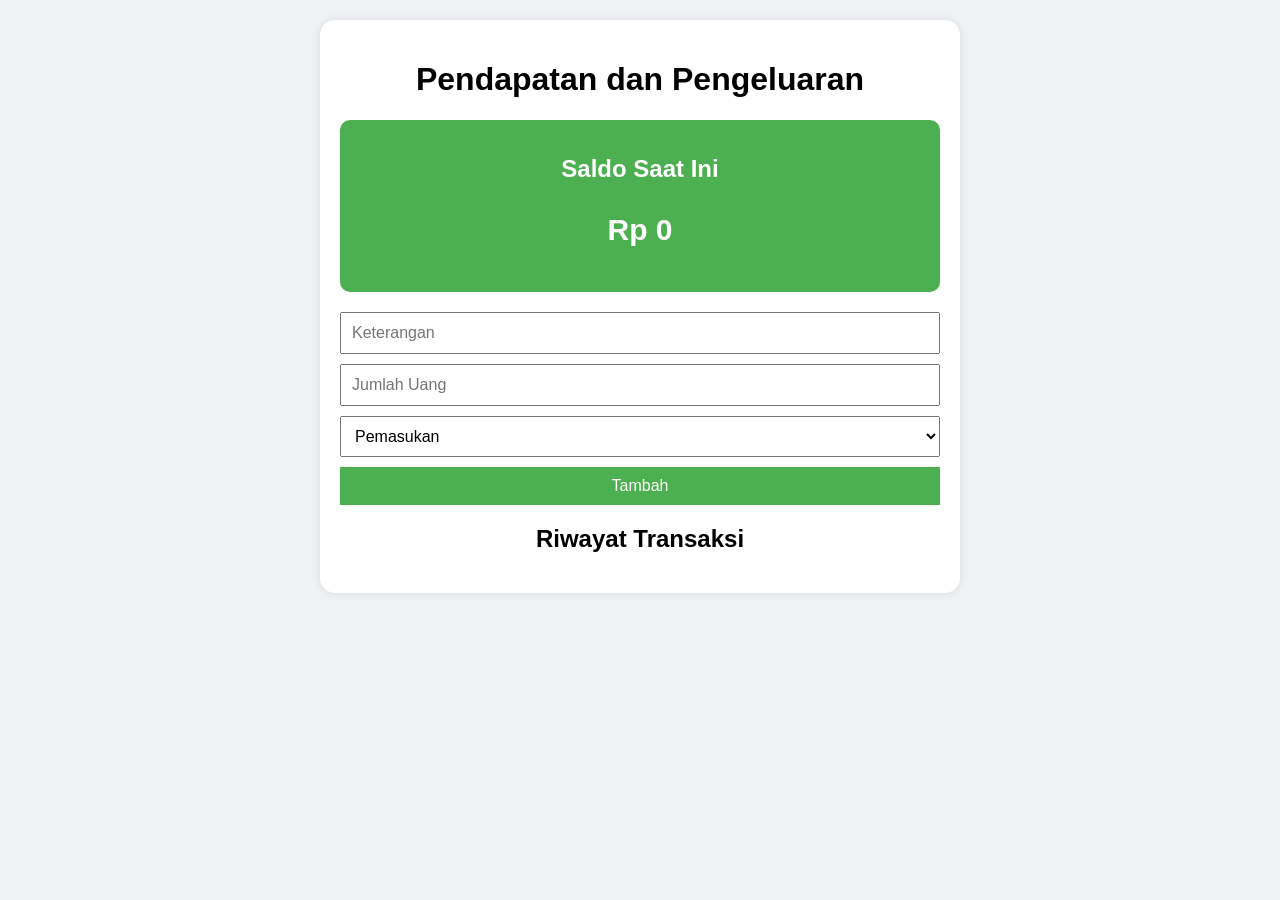
==== index.html @ c1fcf4b2 "Add files via upload" ====
<!DOCTYPE html>
<html lang="id">
    <head>
        <meta charset="UTF-8">
        <meta name="viewport" content="width=device-width, initial-scale=1.0">
        <title>Pendapatan dan Pengeluaran</title>
        <link rel="stylesheet" href="style.css">
    </head>
<body>

    <div class="container">
        <h1>Pendapatan dan Pengeluaran</h1>

        <div class="saldo-box">
            <h2>Saldo Saat Ini</h2>
            <p id="saldo">Rp 0</p>
        </div>

        <form id="form">
            <input type="text" id="nama" placeholder="Keterangan" required>

            <input type="number" id="jumlah" placeholder="Jumlah Uang" required>

            <select id="tipe">
                <option value="masuk">Pemasukan</option>
                <option value="keluar">Pengeluaran</option>
            </select>

            <button type="submit">Tambah</button>
        </form>

        <h2>Riwayat Transaksi</h2>
        <ul id="riwayat"></ul>
    </div>

    <script src="script.js"></script>
</body>
</html>
---- style.css ----
body {
    font-family: Arial, sans-serif;
    background: #f0f2f5;
    margin: 0;
    padding: 20px;
}

.container {
    max-width: 600px;
    margin: auto;
    background: white;
    padding: 20px;
    border-radius: 15px;
    box-shadow: 0 0 10px rgba(0,0,0,0.1);
}

h1, h2 {
    text-align: center;
}

.saldo-box {
    text-align: center;
    background: #4CAF50;
    color: white;
    padding: 15px;
    border-radius: 10px;
    margin-bottom: 20px;
}

#saldo {
    font-size: 30px;
    font-weight: bold;
}

form {
    display: flex;
    flex-direction: column;
    gap: 10px;
}

input, select, button {
    padding: 10px;
    font-size: 16px;
}

button {
    background: #4CAF50;
    color: white;
    border: none;
    cursor: pointer;
}

button:hover {
    opacity: 0.9;
}

#riwayat {
    list-style: none;
    padding: 0;
}

#riwayat li {
    padding: 10px;
    margin: 5px 0;
    border-radius: 8px;
    color: white;
}

.masuk {
    background: #28a745;
}

.keluar {
    background: #dc3545;
}
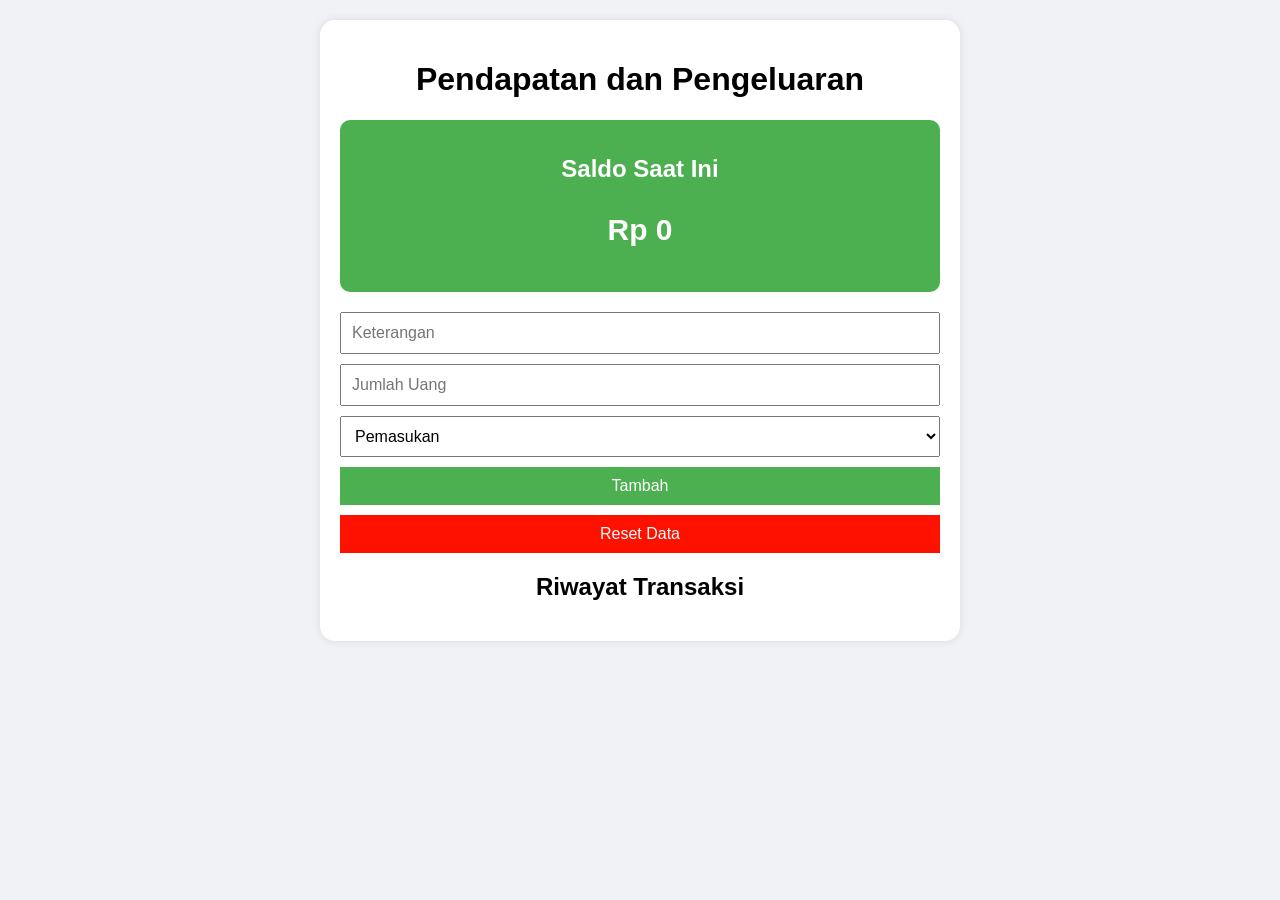
==== commit 38f7d614: "Add files via upload" ====
--- a/index.html
+++ b/index.html
@@ -29,6 +29,8 @@
             <button type="submit">Tambah</button>
         </form>
 
+        <button id="resetbtn">Reset Data</button>
+
         <h2>Riwayat Transaksi</h2>
         <ul id="riwayat"></ul>
     </div>
--- a/style.css
+++ b/style.css
@@ -54,6 +54,21 @@
     opacity: 0.9;
 }
 
+#resetbtn {
+    background: #ff1100;
+    color: white;
+    border: none;
+    padding: 10px;
+    margin-top: 10px;
+    cursor: pointer;
+    width: 100%;
+    font-size: 16px;
+}
+
+#resetbtn:hover {
+    opacity: 0.9;
+}
+
 #riwayat {
     list-style: none;
     padding: 0;
